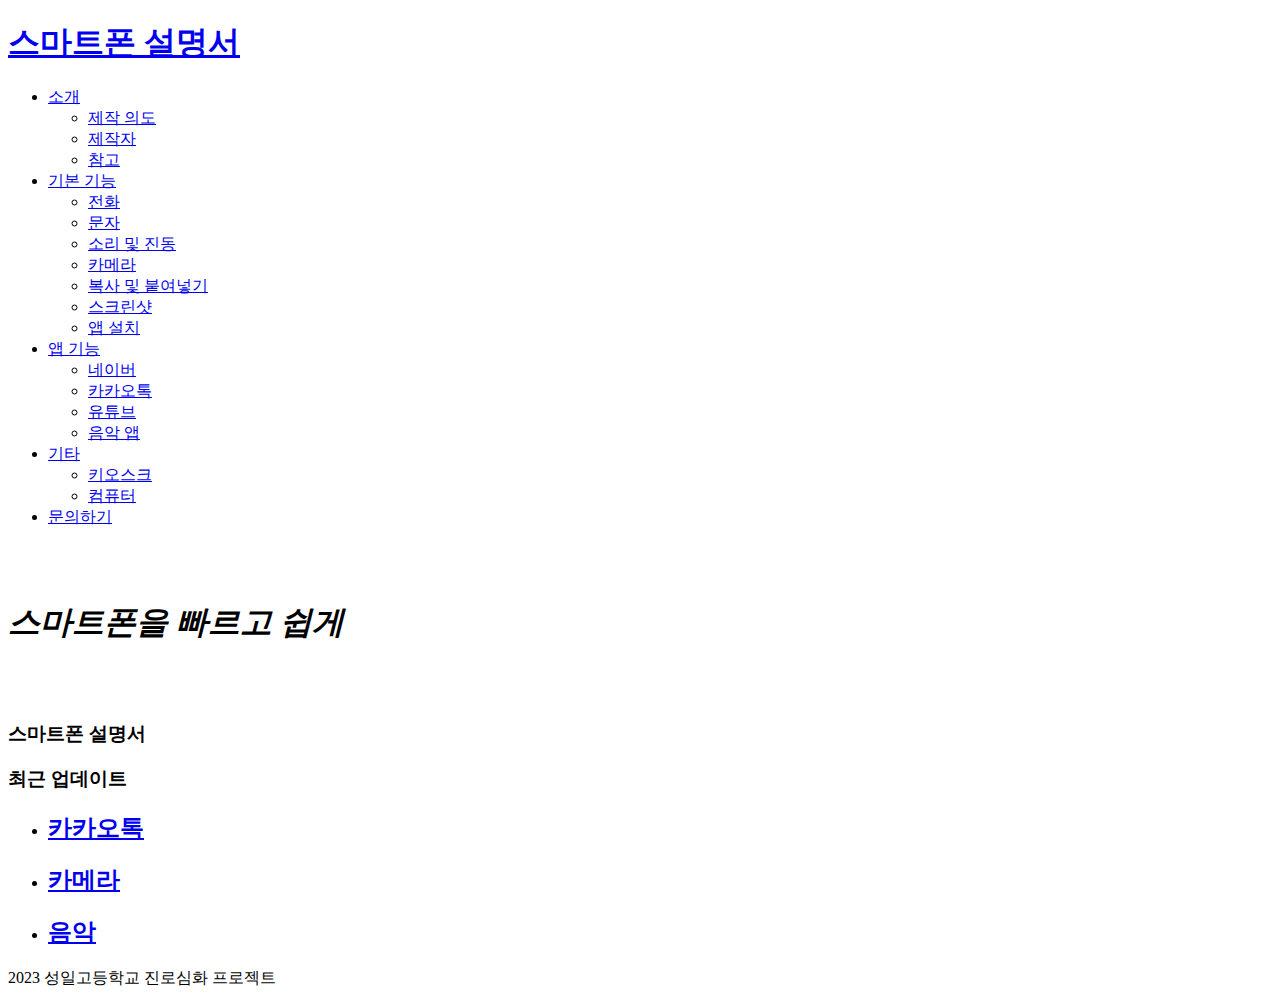
==== index.html @ 6c34569c "update 0.1.1" ====
<!DOCTYPE html>
<html lang="ko">
    <link rel="stylesheet" href="css/index_style.css">
<head>
    <meta charset="UTF-8">
    <meta name="viewport" content="width=device-width, initial-scale=1.0">
    <title>스마트폰 설명서</title>
</head>
<body>
    <div id="container">
        <header>
            <div id="logo">
                <a href="index.html">
                    <h1>스마트폰 설명서</h1>
                </a>
            </div>
            <nav>
                <ul id="topMenu">
                    <li><a href="#">소개</a>
                        <ul>
                            <li><a href="close.html">제작 의도</a></li>
                            <li><a href="close.html">제작자</a></li>
                            <li><a href="close.html">참고</a></li>
                        </ul>
                    </li>
                    <li><a href="#">기본 기능</a>
                        <ul>
                            <li><a href="close.html">전화</a></li>
                            <li><a href="close.html">문자</a></li>
                            <li><a href="close.html">소리 및 진동</a></li>
                            <li><a href="camera.html">카메라</a></li>
                            <li><a href="close.html">복사 및 붙여넣기</a></li>
                            <li><a href="close.html">스크린샷</a></li>
                            <li><a href="close.html">앱 설치</a></li>
                        </ul>
                    </li>
                    <li><a href="#">앱 기능</a>
                        <ul>
                            <li><a href="close.html">네이버</a></li>
                            <li><a href="kakao.html">카카오톡</a></li>
                            <li><a href="close.html">유튜브</a></li>
                            <li><a href="music.html">음악 앱</a></li>
                        </ul>
                    </li>
                    <li><a href="#">기타</a>
                        <ul>
                            <li><a href="close.html">키오스크</a></li>
                            <li><a href="close.html">컴퓨터</a></li>
                        </ul>
                    </li>
                    <li><a href="info.html">문의하기</a></li>
                </ul>
            </nav>
        </header>
        <div id="welcome">
            <div id="easy">
                <br><br>
                <h1><em>스마트폰을 빠르고 쉽게</em></h1><br><br>
                <h3>스마트폰 설명서</h3>
            </div>
        </div>
        <div id="info">
            <div id="update"></div>
                <h3>최근 업데이트</h3>
            </div>
        </div>
        <div id="contents">
            <div id="links">
                <ul>
                    <li>
                        <a href="kakao.html">
                            <span id="quick-icon1"></span>
                            <h2>카카오톡</h2>
                        </a>
                    </li>
                    <li>
                        <a href="camera.html">
                            <span id="quick-icon2"></span>
                            <h2>카메라</h2>
                        </a>
                    </li>
                    <li>
                        <a href="music.html">
                            <span id="quick-icon3"></span>
                            <h2>음악</h2>
                        </a>
                    </li>
                </ul>
            </div>
        </div>
        <footer>
            <div id="worker">
                <p>2023 성일고등학교 진로심화 프로젝트</p>
            </div>
        </footer>
    </div>
</body>
</html>
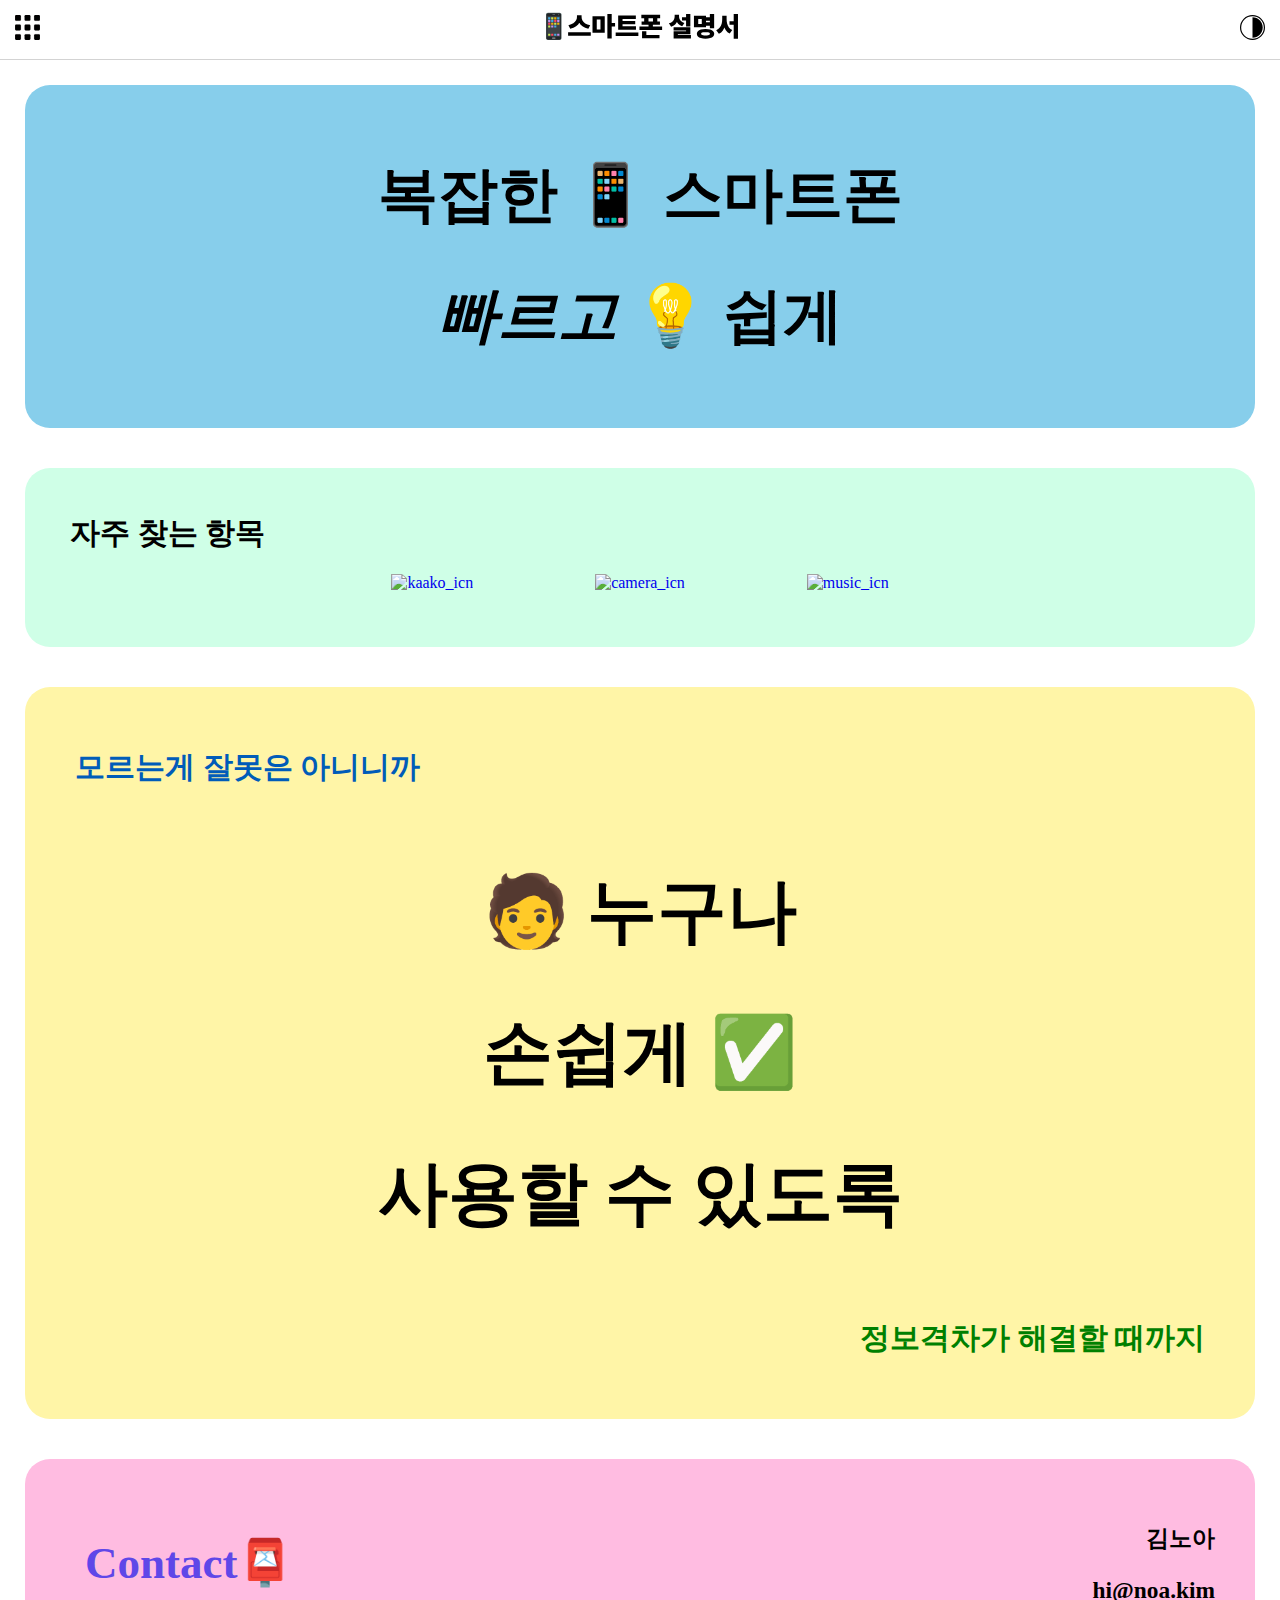
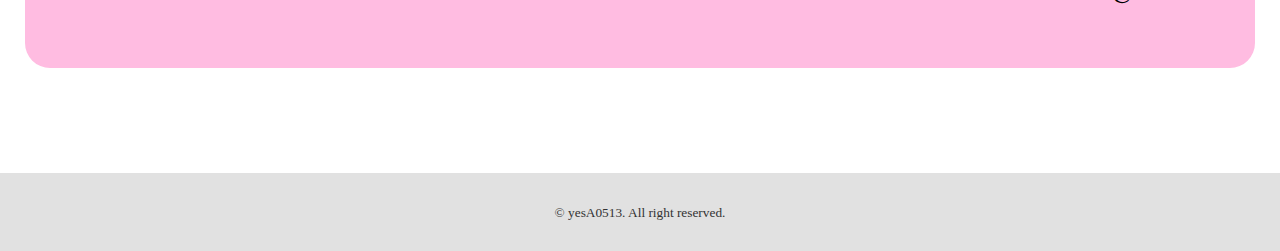
==== commit 97d44133: "Update" ====
--- a/index.html
+++ b/index.html
@@ -1,97 +1,85 @@
 <!DOCTYPE html>
 <html lang="ko">
-    <link rel="stylesheet" href="css/index_style.css">
+    <link rel="stylesheet" href="/css/home_style.css">
 <head>
     <meta charset="UTF-8">
     <meta name="viewport" content="width=device-width, initial-scale=1.0">
     <title>스마트폰 설명서</title>
 </head>
 <body>
-    <div id="container">
-        <header>
-            <div id="logo">
-                <a href="index.html">
-                    <h1>스마트폰 설명서</h1>
+    <div id="layout">
+        <header class="outter_header">
+            <div class="inner_header">
+                <div class="head_menu_btn">
+                    <a href="/pages/menu.html" type="button" class="menu_btn">
+                        <img src="/icons/menu_btn.svg" alt="menu" />
+                    </a>
+                </div>
+                <div class="head_logo">
+                    <a href="/index.html" type="button" class="main_logo">
+                        <img src="/icons/logo.svg" alt="logo" />
+                    </a>
+                </div>
+                <div class="high_cont">
+                    <a href="" type="button" class="cont_btn">
+                        <img src="/icons/cont_btn.svg" alt="contrast" />
+                    </a>
+                </div>
+            </div>
+        </header>
+        <main class="contents">
+            <div class="introduce">
+                <h1> 복잡한 📱 스마트폰 </h1>
+                <h1> <em>빠르고</em> 💡 쉽게 </h1>
+            </div>
+            <div class="quick_access">
+                <div class="inner_contents">
+                    <div class="quick_info">
+                        <h1>자주 찾는 항목</h1>
+                    </div>
+                    <a href="pages/kakaotalk.html" type="button" class="kakao_short">
+                        <img src="/icons/kakao.png" alt="kaako_icn"/>
+                    </a>
+                    <a href="pages/camera.html" type="button" class="camera_short">
+                        <img src="/icons/Camera.png" alt="camera_icn"/>
+                    </a>
+                    <a href="pages/music.html" type="button" class="music_short">
+                        <img src="/icons/Music.png" alt="music_icn"/>
+                    </a>
+                </div>
+            </div>
+            <div class="info">
+                <div class="info_txt">
+                    <h1>모르는게 잘못은 아니니까</h1>
+                </div>
+                <div class="info_txt_2">
+                    <h1>🧑 누구나</h1>
+                    <h1>손쉽게 ✅</h1>
+                    <h1>사용할 수 있도록</h1>
+                </div>
+                <div class="info_end">
+                    <h1>정보격차가 해결할 때까지</h1>
+                </div>
+            </div>
+            <div class="contact">
+                <div class="cont_info">
+                    <div class="title">
+                        <h2>Contact📮</h2>
+                    </div>
+                    <div class="mail_add">
+                        <h3>김노아</h3>
+                        <h3>hi@noa.kim</h3>
+                    </div>
+                </div>
+            </div>
+        </main>
+        <footer class="footer">
+            <small class="footer_txt">
+                <a href="https://github.com/yesa0513" target="_blank" class="github_link">
+                    © yesA0513.
                 </a>
-            </div>
-            <nav>
-                <ul id="topMenu">
-                    <li><a href="#">소개</a>
-                        <ul>
-                            <li><a href="close.html">제작 의도</a></li>
-                            <li><a href="close.html">제작자</a></li>
-                            <li><a href="close.html">참고</a></li>
-                        </ul>
-                    </li>
-                    <li><a href="#">기본 기능</a>
-                        <ul>
-                            <li><a href="close.html">전화</a></li>
-                            <li><a href="close.html">문자</a></li>
-                            <li><a href="close.html">소리 및 진동</a></li>
-                            <li><a href="camera.html">카메라</a></li>
-                            <li><a href="close.html">복사 및 붙여넣기</a></li>
-                            <li><a href="close.html">스크린샷</a></li>
-                            <li><a href="close.html">앱 설치</a></li>
-                        </ul>
-                    </li>
-                    <li><a href="#">앱 기능</a>
-                        <ul>
-                            <li><a href="close.html">네이버</a></li>
-                            <li><a href="kakao.html">카카오톡</a></li>
-                            <li><a href="close.html">유튜브</a></li>
-                            <li><a href="music.html">음악 앱</a></li>
-                        </ul>
-                    </li>
-                    <li><a href="#">기타</a>
-                        <ul>
-                            <li><a href="close.html">키오스크</a></li>
-                            <li><a href="close.html">컴퓨터</a></li>
-                        </ul>
-                    </li>
-                    <li><a href="info.html">문의하기</a></li>
-                </ul>
-            </nav>
-        </header>
-        <div id="welcome">
-            <div id="easy">
-                <br><br>
-                <h1><em>스마트폰을 빠르고 쉽게</em></h1><br><br>
-                <h3>스마트폰 설명서</h3>
-            </div>
-        </div>
-        <div id="info">
-            <div id="update"></div>
-                <h3>최근 업데이트</h3>
-            </div>
-        </div>
-        <div id="contents">
-            <div id="links">
-                <ul>
-                    <li>
-                        <a href="kakao.html">
-                            <span id="quick-icon1"></span>
-                            <h2>카카오톡</h2>
-                        </a>
-                    </li>
-                    <li>
-                        <a href="camera.html">
-                            <span id="quick-icon2"></span>
-                            <h2>카메라</h2>
-                        </a>
-                    </li>
-                    <li>
-                        <a href="music.html">
-                            <span id="quick-icon3"></span>
-                            <h2>음악</h2>
-                        </a>
-                    </li>
-                </ul>
-            </div>
-        </div>
-        <footer>
-            <div id="worker">
-                <p>2023 성일고등학교 진로심화 프로젝트</p>
-            </div>
+                All right reserved.
+            </small>
         </footer>
     </div>
 </body>
--- a/css/home_style.css
+++ b/css/home_style.css
@@ -0,0 +1,233 @@
+@import url("https://cdn.jsdelivr.net/gh/orioncactus/pretendard@v1.3.9/dist/web/static/pretendard.min.css");
+
+body {
+    font-family: Pretendard;
+    background-color: white;
+    color: #333;
+    margin: 0;
+    padding: 0;
+}
+
+#layout {
+    text-align: center;
+}
+
+header {
+    position: fixed;
+    top: 0;
+    left: 0;
+    right: 0;
+}
+
+.outter_header {
+    width: 100%;
+    height: 60px;
+    background-color: lightgray;
+}
+
+.inner_header {
+    width: 100%;
+    height: 59px;
+    background-color: white;
+}
+
+.head_menu_btn {
+    float: left;
+    width:  25px;
+    height: 25px;
+    padding: 15px;
+}
+
+.head_logo {
+    display: inline-block;
+    width: 200px;
+    height: 50px;
+    padding-top: 10px;
+}
+
+.high_cont {
+    float: right;
+    width:  25px;
+    height: 25px;
+    padding: 15px;
+}
+
+.contents {
+    margin: 25px;
+    padding-top: 60px;
+    padding-bottom: 40px;
+}
+
+.introduce {
+    padding-top: 30px;
+    padding-bottom: 30px;
+    font-size: 30px;
+    color: #000;
+    background-color: skyblue;
+    border-radius: 25px;
+}
+
+.quick_access {
+    padding-top: 40px;
+    padding-bottom: 40px;
+}
+
+.inner_contents {
+    background-color: rgb(207, 255, 231);
+    padding: 25px;
+    border-radius: 25px;
+}
+
+.quick_info {
+    padding-left: 20px;
+    font-size: 15px;
+    color: #000;
+    text-align: left;
+}
+
+.kakao_short, .camera_short, .music_short {
+    padding: 5%;
+    text-decoration: none;
+}
+
+.kakao_short img, .camera_short img, .music_short img {
+    width: 15%;
+    height: 15%;
+    padding-bottom: 30px;
+}
+
+.info {
+    padding-top: 40px;
+    padding-bottom: 40px;
+    background-color: rgb(255, 245, 167);
+    border-radius: 25px;
+}
+
+.info_txt {
+    text-align: left;
+    padding-left: 50px;
+    font-size: 15px;
+    color: #005cb9;
+    font-weight: bold;
+}
+
+.info_txt_2 {
+    font-size: 35px;
+    color: #000;
+    font-weight: bold;
+    padding: 10px;
+}
+
+.info_end {
+    text-align: right;
+    padding-right: 50px;
+    font-size: 15px;
+    font-weight: 100;
+    color: green;
+}
+
+.contact {
+    padding-top: 40px;
+    padding-bottom: 40px;
+}
+
+.cont_info {
+    background-color: rgb(255, 188, 225);
+    border-radius: 25px;
+    padding: 40px;
+}
+
+.title {
+    padding-left: 20px;
+    float: left;
+    font-size: 30px;
+    color: rgb(95, 71, 232);
+}
+
+.mail_add {
+    text-align: right;
+    font-size: 20px;
+    color: #000;
+}
+
+.footer {
+    padding: 30px;
+    background-color: rgb(225, 225, 225);
+}
+
+.footer_txt, .footer_txt .github_link {
+    text-decoration: none;
+    color: #333;
+}
+
+@media screen and (max-width: 768px) {
+    .head_logo {
+        padding-top: 15px;
+        width: 150px;
+        height: 40px;
+    }
+
+    .contents {
+        margin: 15px;
+        padding-top: 70px;
+    }
+
+    .introduce {
+        font-size: 24px;
+        padding: 20px;
+    }
+
+    .inner_contents {
+        padding: 15px;
+    }
+
+    .quick_info {
+        padding-left: 10px;
+        font-size: 14px;
+    }
+
+    .kakao_short, .camera_short, .music_short {
+        padding: 1%;
+        text-decoration: none;
+    }
+
+    .kakao_short img, .camera_short img, .music_short img {
+        width: 25%;
+        height: 25%;
+    }
+
+    .info_txt {
+        padding-left: 20px;
+        font-size: 14px;
+    }
+
+    .info_txt_2 {
+        font-size: 28px;
+    }
+
+    .info_end {
+        padding-right: 20px;
+        font-size: 14px;
+    }
+
+    .cont_info {
+        padding: 20px;
+    }
+
+    .title {
+        font-size: 24px;
+        float: none;
+        text-align: center;
+        padding-left: 0;
+        margin-bottom: 10px;
+    }
+
+    .mail_add {
+        font-size: 16px;
+        text-align: center;
+    }
+
+    .footer {
+        padding: 20px;
+    }
+}